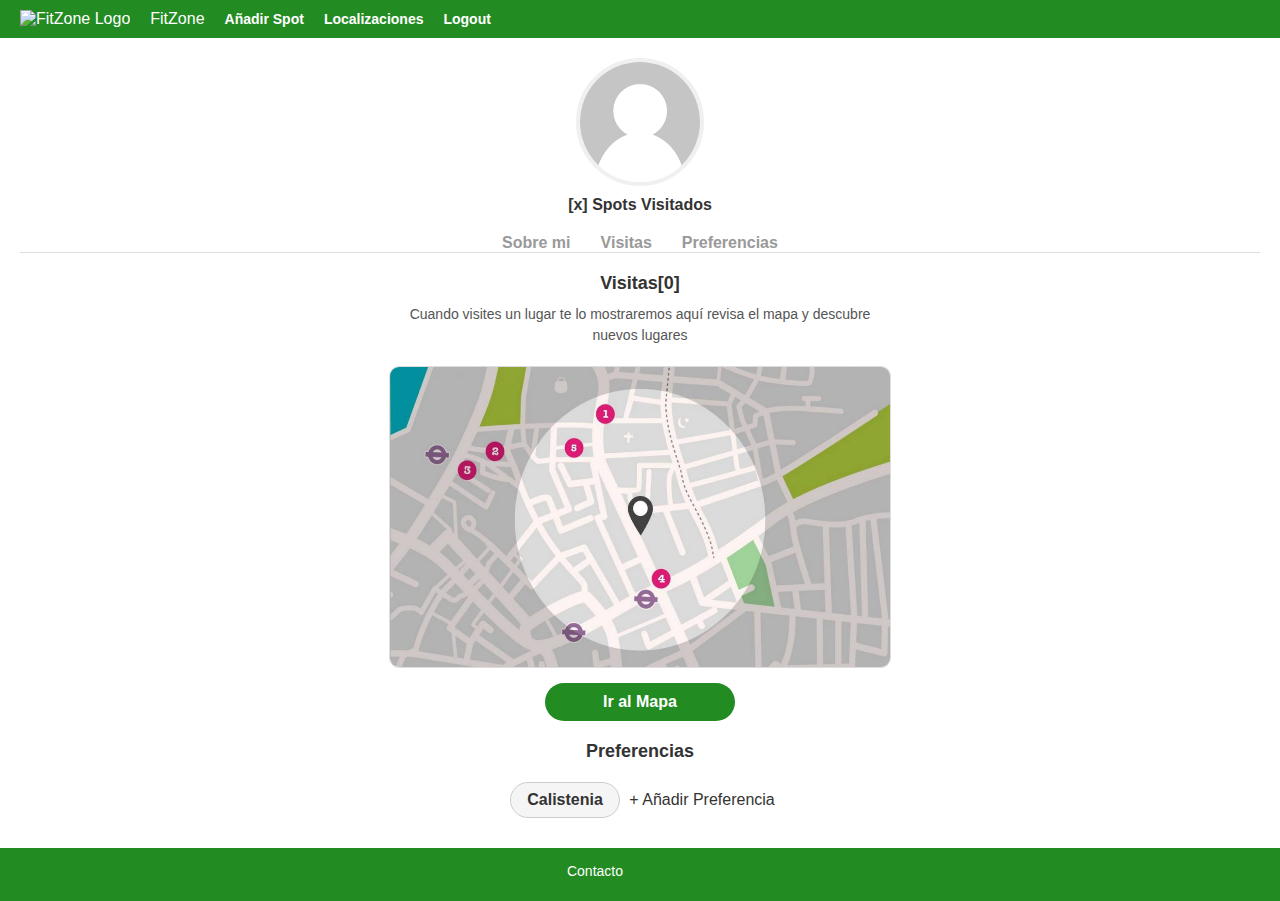
==== htmls/perfil.html @ c54d4750 "añadi html de perfil de usuario" ====
<!DOCTYPE html>
<html lang="en">
<head>
    <meta charset="UTF-8">
    <meta name="viewport" content="width=device-width, initial-scale=1.0">
    <title>Mi Perfil</title>
    <link rel="stylesheet" href="/htmls/Style.css">
</head>
<body>
    <nav>
        <ul>
            <li><img src="" alt="FitZone Logo"></li>
            <li> FitZone</li>
            <li><a href="#">Añadir Spot</a></li>
            <li><a href="#">Localizaciones</a></li>
            <li><a href="#">Logout</a></li>
        </ul>

    </nav>
    <section >
        <img class="foto-perfil" src="/htmls/perfil.png" alt="Foto de Perfil">
        <span>[x] Spots Visitados</span>
        <ul>
            <li><a href="#">Sobre mi</a></li>
            <li><a href="#">Visitas</a></li>
            <li><a href="#">Preferencias</a></li>
        </ul>
        <h4>Visitas[0]</h4>
            <p>Cuando visites un lugar te lo mostraremos aquí revisa el mapa y descubre nuevos lugares</p>
            <img src="/htmls/mapa.jpg" alt="Mapa">
            <a class="boton-ir-mapa" href="#">Ir al Mapa</a>
        <h4>Preferencias</h4>
        <span class="preferencias">Calistenia</span>
        <a href="#">+ Añadir Preferencia</a>

    </section>
    <footer>
        <ul>
            <li>Contacto</li>
            <li><a href="#" class="logo-facebook"></a></li>
            <li><a href="#" class="logo-instagram"></a></li>
        </ul>
    </footer>
</body>
</html>
---- htmls/Style.css ----
/* General */
body {
    font-family: Arial, sans-serif;
    margin: 0;
    padding: 0;
    box-sizing: border-box;
    background-color: #fff;
    color: #333;
}

a {
    text-decoration: none;
    color: inherit;
}

ul {
    list-style: none;
    padding: 0;
    margin: 0;
}

/* Navbar */
nav {
    background-color: #228B22; /* Verde */
    color: white;
    display: flex;
    justify-content: space-between;
    align-items: center;
    padding: 10px 20px;
}

nav ul {
    display: flex;
    align-items: center;
}

nav ul li {
    margin-right: 20px;
}

nav ul li img {
    height: 40px;
}

nav a {
    color: white;
    font-weight: bold;
    font-size: 14px;
}

/* Sección Principal */
section {
    text-align: center;
    padding: 20px;
}

.foto-perfil {
    border-radius: 50%;
    width: 120px;
    height: 120px;
    object-fit: cover;
    border: 4px solid #f0f0f0;
    margin-bottom: 10px;
}

span {
    display: block;
    margin: 10px 0;
    font-weight: bold;
    font-size: 16px;
    color: #333;
}

/* Menú de Pestañas */
section ul {
    display: flex;
    justify-content: center;
    margin: 20px 0;
    border-bottom: 1px solid #ddd;
}

section ul li a {
    margin: 0 15px;
    font-weight: bold;
    color: #999;
    padding-bottom: 5px;
}

section ul li a:hover,
section ul li a.active {
    color: #228B22; /* Verde */
    border-bottom: 2px solid #228B22;
}

/* Contenido de Visitas */
h4 {
    margin: 20px 0 10px;
    font-size: 18px;
    font-weight: bold;
}

section p {
    color: #555;
    font-size: 14px;
    margin: 10px auto 20px;
    max-width: 500px;
    line-height: 1.5;
}

/* Imagen del Mapa */
section img {
    display: block;
    margin: 0 auto;
    width: 500px;
    height: 300px;
    border: 1px solid #ddd;
    border-radius: 10px;
}

/* Botón Ir al Mapa */
.boton-ir-mapa {
    display: block;
    margin: 15px auto;
    background-color: #228B22;
    color: white;
    padding: 10px 20px;
    border-radius: 20px;
    font-weight: bold;
    text-align: center;
    max-width: 150px;
    transition: background-color 0.3s ease;
}

.boton-ir-mapa:hover {
    background-color: #1c6b1c;
}

/* Preferencias */
.preferencias {
    display: inline-block;
    background-color: #f5f5f5;
    padding: 8px 16px;
    border-radius: 20px;
    margin: 10px 5px;
    color: #333;
    font-weight: bold;
    border: 1px solid #ccc;
}

a.boton-preferencia {
    display: inline-block;
    background-color: #eaeaea;
    padding: 8px 16px;
    border-radius: 20px;
    font-weight: bold;
    color: #777;
    margin-top: 10px;
    transition: background-color 0.3s ease;
}

a.boton-preferencia:hover {
    background-color: #d5d5d5;
}

/* Footer */
footer {
    background-color: #228B22;
    color: white;
    text-align: center;
    padding: 15px 0;
}

footer ul {
    display: flex;
    justify-content: center;
}

footer ul li {
    margin: 0 10px;
    font-size: 14px;
}

footer a.logo-facebook::before,
footer a.logo-instagram::before {
    content: "";
    display: inline-block;
    width: 20px;
    height: 20px;
    background-size: contain;
    background-repeat: no-repeat;
    margin-right: 5px;
}

footer a.logo-facebook::before {
    background-image: url('facebook-icon.png'); /* Cambia la URL */
}

footer a.logo-instagram::before {
    background-image: url('instagram-icon.png'); /* Cambia la URL */
}
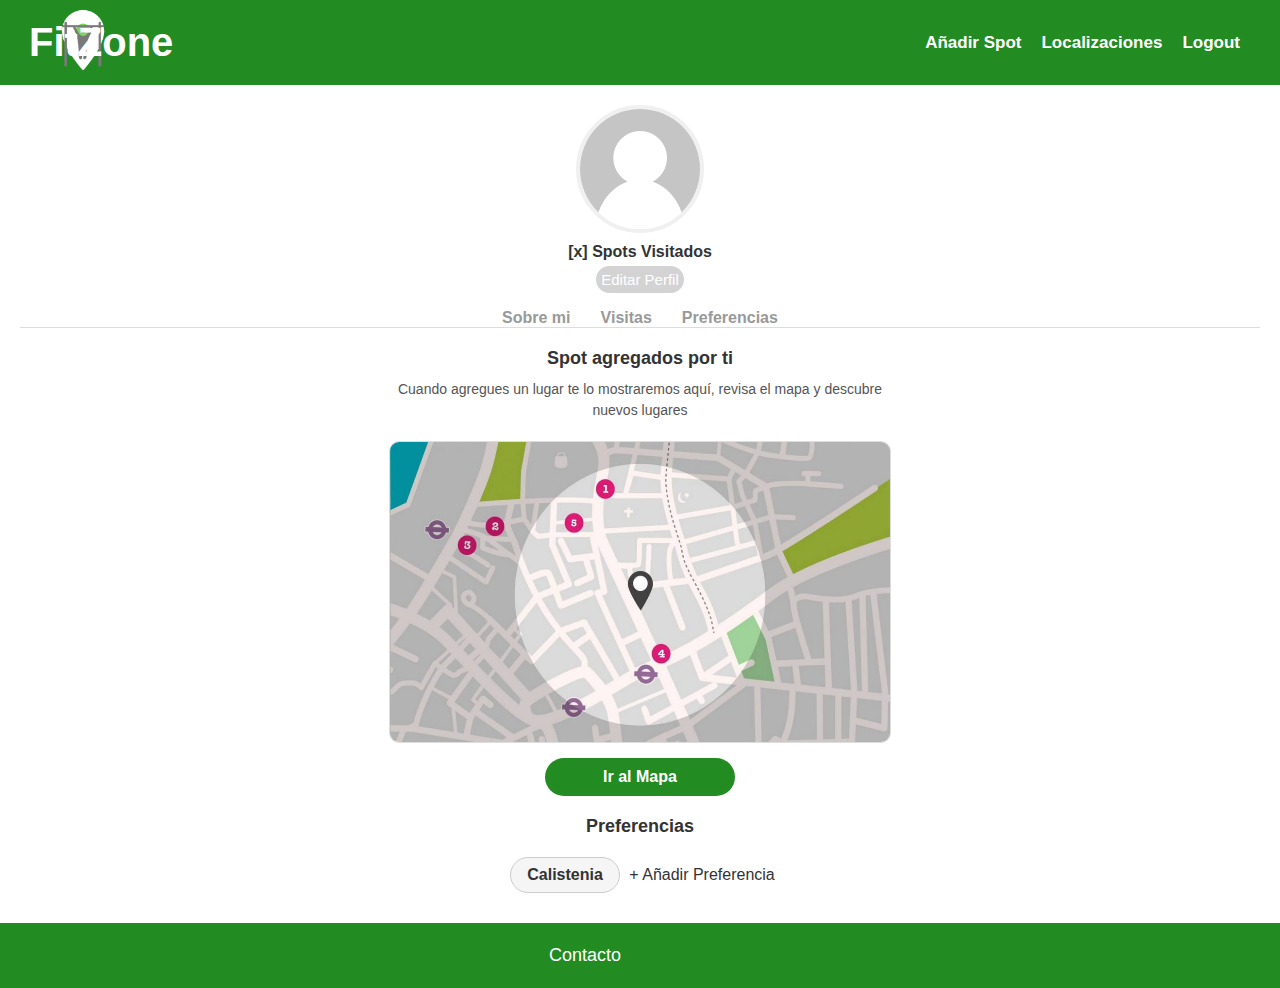
==== commit ff173aa2: "perfil actualizado" ====
--- a/htmls/perfil.html
+++ b/htmls/perfil.html
@@ -8,9 +8,9 @@
 </head>
 <body>
     <nav>
+        <img src="/htmls/Diseño sin título.png" alt="FitZone Logo">
+        <h1 class="marca">FitZone</h1>
         <ul>
-            <li><img src="" alt="FitZone Logo"></li>
-            <li> FitZone</li>
             <li><a href="#">Añadir Spot</a></li>
             <li><a href="#">Localizaciones</a></li>
             <li><a href="#">Logout</a></li>
@@ -20,13 +20,14 @@
     <section >
         <img class="foto-perfil" src="/htmls/perfil.png" alt="Foto de Perfil">
         <span>[x] Spots Visitados</span>
+        <a class="editar-perfil" href="#">Editar Perfil</a>
         <ul>
             <li><a href="#">Sobre mi</a></li>
             <li><a href="#">Visitas</a></li>
             <li><a href="#">Preferencias</a></li>
         </ul>
-        <h4>Visitas[0]</h4>
-            <p>Cuando visites un lugar te lo mostraremos aquí revisa el mapa y descubre nuevos lugares</p>
+        <h4>Spot agregados por ti</h4>
+            <p>Cuando agregues un lugar te lo mostraremos aquí, revisa el mapa y descubre nuevos lugares</p>
             <img src="/htmls/mapa.jpg" alt="Mapa">
             <a class="boton-ir-mapa" href="#">Ir al Mapa</a>
         <h4>Preferencias</h4>
@@ -36,7 +37,7 @@
     </section>
     <footer>
         <ul>
-            <li>Contacto</li>
+            <li class="contactos">Contacto</li>
             <li><a href="#" class="logo-facebook"></a></li>
             <li><a href="#" class="logo-instagram"></a></li>
         </ul>
--- a/htmls/Style.css
+++ b/htmls/Style.css
@@ -8,6 +8,7 @@
     color: #333;
 }
 
+
 a {
     text-decoration: none;
     color: inherit;
@@ -27,10 +28,25 @@
     justify-content: space-between;
     align-items: center;
     padding: 10px 20px;
-}
+    height: 65px;
+}
+
+nav img{
+    margin-top: 10px;
+    width: 150px;
+    height: 150px;
+    background-color: transparent;
+}
+
+.marca{
+    margin-left: -72%;
+    font-size: 40px;
+}
+
 
 nav ul {
     display: flex;
+    justify-content: space-between;
     align-items: center;
 }
 
@@ -38,14 +54,11 @@
     margin-right: 20px;
 }
 
-nav ul li img {
-    height: 40px;
-}
 
 nav a {
     color: white;
     font-weight: bold;
-    font-size: 14px;
+    font-size: 17px;
 }
 
 /* Sección Principal */
@@ -61,6 +74,14 @@
     object-fit: cover;
     border: 4px solid #f0f0f0;
     margin-bottom: 10px;
+}
+
+.editar-perfil{
+    background-color: lightgrey;
+    color: white;
+    padding: 5px;
+    border-radius: 20px;
+    font-size: 15px;
 }
 
 span {
@@ -165,6 +186,9 @@
 /* Footer */
 footer {
     background-color: #228B22;
+    display: flex;
+    justify-content: center;
+    align-items: center;
     color: white;
     text-align: center;
     padding: 15px 0;
@@ -180,21 +204,28 @@
     font-size: 14px;
 }
 
+.contactos{
+    font-size: 18px;
+    margin-top: 7px;
+}
+
 footer a.logo-facebook::before,
 footer a.logo-instagram::before {
     content: "";
-    display: inline-block;
-    width: 20px;
-    height: 20px;
+    display: flex;
+    justify-content: center;
+    align-items: center;
+    width: 35px;
+    height: 35px;
     background-size: contain;
     background-repeat: no-repeat;
-    margin-right: 5px;
 }
 
 footer a.logo-facebook::before {
-    background-image: url('facebook-icon.png'); /* Cambia la URL */
+    background-image: url('https://static.vecteezy.com/system/resources/previews/018/930/698/non_2x/facebook-logo-facebook-icon-transparent-free-png.png'); /* Cambia la URL */
 }
 
 footer a.logo-instagram::before {
-    background-image: url('instagram-icon.png'); /* Cambia la URL */
-}
+    background-image: url('https://static.vecteezy.com/system/resources/previews/018/930/413/original/instagram-logo-instagram-icon-transparent-free-png.png'); /* Cambia la URL */
+}
+
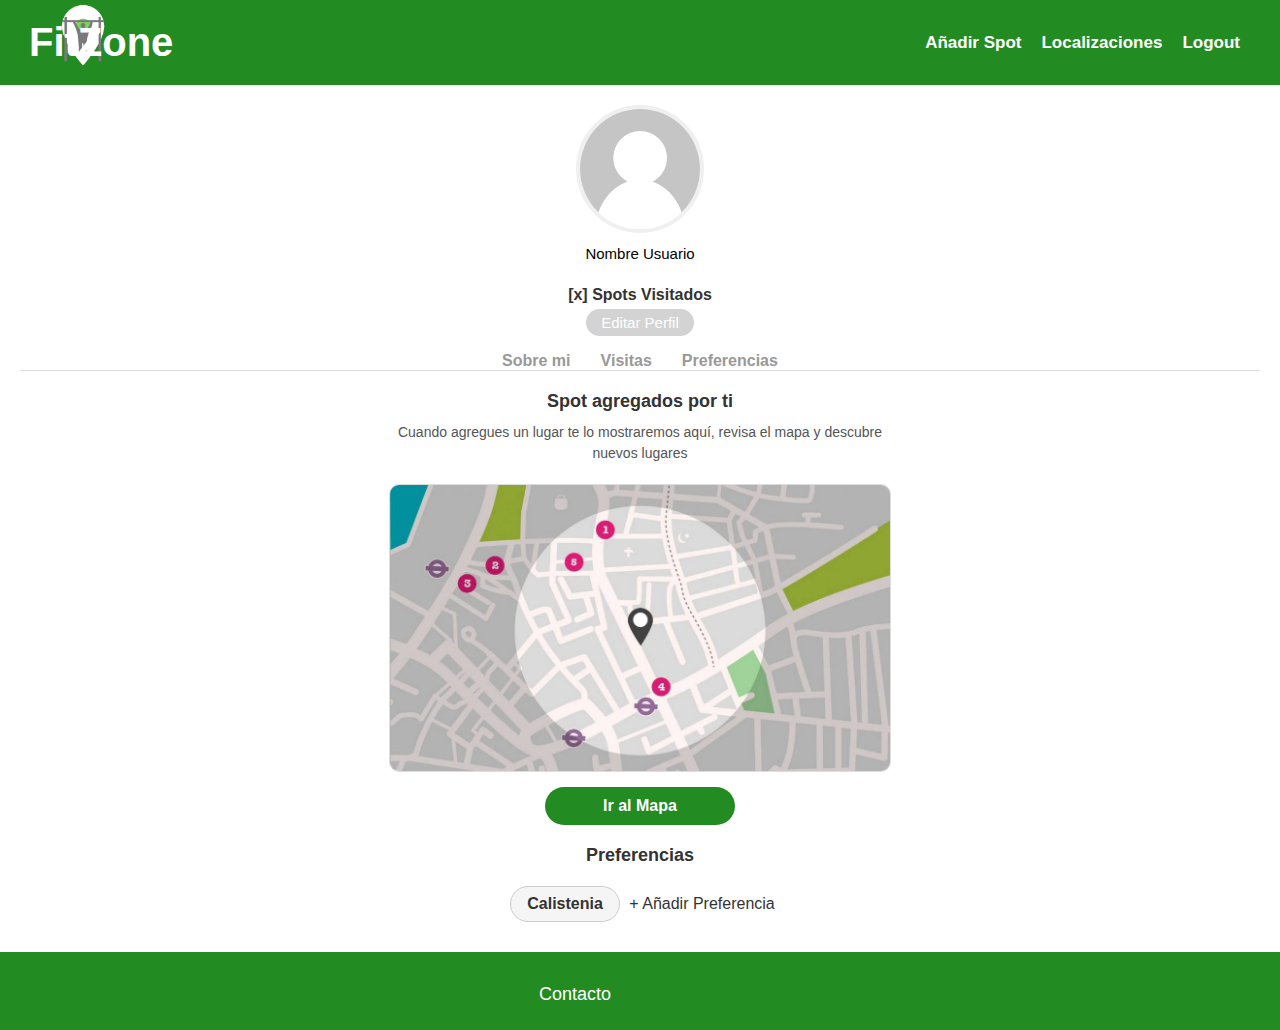
==== commit 38408397: "Fix line endings for script.js" ====
--- a/htmls/perfil.html
+++ b/htmls/perfil.html
@@ -19,6 +19,7 @@
     </nav>
     <section >
         <img class="foto-perfil" src="/htmls/perfil.png" alt="Foto de Perfil">
+        <p class="nombre-usuario">Nombre Usuario</p>
         <span>[x] Spots Visitados</span>
         <a class="editar-perfil" href="#">Editar Perfil</a>
         <ul>
@@ -42,5 +43,27 @@
             <li><a href="#" class="logo-instagram"></a></li>
         </ul>
     </footer>
+    <section id="editar-perfil-modal" style="display: none;">
+        <div class="modal-content">
+            <h2>Editar Perfil</h2>
+            <form id="form-editar-perfil">
+                <label for="nombre">Nombre:</label>
+                <input type="text" id="nombre" name="nombre" placeholder="Ingresa tu nombre" required>
+    
+                <label for="apellido">Apellido:</label>
+                <input type="text" id="apellido" name="apellido" placeholder="Ingresa tu apellido" required>
+    
+                <label for="email">Correo Electrónico:</label>
+                <input type="email" id="email" name="email" placeholder="Ingresa tu correo electrónico" required>
+    
+                <label for="password">Contraseña:</label>
+                <input type="password" id="password" name="password" placeholder="Ingresa tu nueva contraseña" required>
+    
+                <button type="submit">Guardar Cambios</button>
+                <button type="button" id="cancelar-editar-perfil">Cancelar</button>
+            </form>
+        </div>
+    </section>
+    <script src="/htmls/script.js"></script>
 </body>
 </html>--- a/htmls/Style.css
+++ b/htmls/Style.css
@@ -8,10 +8,10 @@
     color: #333;
 }
 
-
 a {
     text-decoration: none;
     color: inherit;
+    transition: color 0.3s ease;
 }
 
 ul {
@@ -20,6 +20,11 @@
     margin: 0;
 }
 
+.nombre-usuario{
+    font-size: 15px;
+    color: black;
+}
+
 /* Navbar */
 nav {
     background-color: #228B22; /* Verde */
@@ -31,29 +36,25 @@
     height: 65px;
 }
 
-nav img{
-    margin-top: 10px;
+nav img {
     width: 150px;
     height: 150px;
     background-color: transparent;
 }
 
-.marca{
-    margin-left: -72%;
+.marca {
+    margin-left: -72%; /* Ajuste dinámico */
     font-size: 40px;
 }
 
-
 nav ul {
     display: flex;
-    justify-content: space-between;
     align-items: center;
 }
 
 nav ul li {
     margin-right: 20px;
 }
-
 
 nav a {
     color: white;
@@ -76,12 +77,13 @@
     margin-bottom: 10px;
 }
 
-.editar-perfil{
+.editar-perfil {
     background-color: lightgrey;
     color: white;
-    padding: 5px;
+    padding: 5px 15px;
     border-radius: 20px;
     font-size: 15px;
+    cursor: pointer;
 }
 
 span {
@@ -105,6 +107,7 @@
     font-weight: bold;
     color: #999;
     padding-bottom: 5px;
+    transition: color 0.3s ease, border-bottom 0.3s ease;
 }
 
 section ul li a:hover,
@@ -132,8 +135,9 @@
 section img {
     display: block;
     margin: 0 auto;
-    width: 500px;
-    height: 300px;
+    width: 100%; /* Ajuste responsivo */
+    max-width: 500px;
+    height: auto;
     border: 1px solid #ddd;
     border-radius: 10px;
 }
@@ -150,6 +154,7 @@
     text-align: center;
     max-width: 150px;
     transition: background-color 0.3s ease;
+    cursor: pointer;
 }
 
 .boton-ir-mapa:hover {
@@ -177,6 +182,7 @@
     color: #777;
     margin-top: 10px;
     transition: background-color 0.3s ease;
+    cursor: pointer;
 }
 
 a.boton-preferencia:hover {
@@ -192,11 +198,13 @@
     color: white;
     text-align: center;
     padding: 15px 0;
+    flex-direction: column;
 }
 
 footer ul {
     display: flex;
     justify-content: center;
+    margin-top: 10px;
 }
 
 footer ul li {
@@ -204,28 +212,118 @@
     font-size: 14px;
 }
 
-.contactos{
+.contactos {
     font-size: 18px;
-    margin-top: 7px;
-}
-
-footer a.logo-facebook::before,
-footer a.logo-instagram::before {
-    content: "";
-    display: flex;
-    justify-content: center;
-    align-items: center;
+    margin: 7px 0;
+}
+
+footer a {
+    display: inline-block;
     width: 35px;
     height: 35px;
     background-size: contain;
     background-repeat: no-repeat;
-}
-
-footer a.logo-facebook::before {
-    background-image: url('https://static.vecteezy.com/system/resources/previews/018/930/698/non_2x/facebook-logo-facebook-icon-transparent-free-png.png'); /* Cambia la URL */
-}
-
-footer a.logo-instagram::before {
-    background-image: url('https://static.vecteezy.com/system/resources/previews/018/930/413/original/instagram-logo-instagram-icon-transparent-free-png.png'); /* Cambia la URL */
-}
-
+    margin: 0 5px;
+    transition: transform 0.3s ease;
+}
+
+footer a:hover {
+    transform: scale(1.1);
+}
+
+footer a.logo-facebook {
+    background-image: url('https://static.vecteezy.com/system/resources/previews/018/930/698/non_2x/facebook-logo-facebook-icon-transparent-free-png.png');
+}
+
+footer a.logo-instagram {
+    background-image: url('https://static.vecteezy.com/system/resources/previews/018/930/413/original/instagram-logo-instagram-icon-transparent-free-png.png');
+}
+/* Modal para Editar Perfil */
+#editar-perfil-modal {
+    position: fixed;
+    top: 0;
+    left: 0;
+    width: 100%;
+    height: 100%;
+    background-color: rgba(0, 0, 0, 0.5);
+    display: flex;
+    justify-content: center;
+    align-items: center;
+    z-index: 1000;
+}
+
+.modal-content {
+    background-color: #fff;
+    border-radius: 10px;
+    padding: 20px 30px;
+    width: 90%;
+    max-width: 400px;
+    box-shadow: 0 4px 8px rgba(0, 0, 0, 0.2);
+    text-align: center;
+}
+
+.modal-content h2 {
+    margin-bottom: 20px;
+    font-size: 24px;
+    color: #333;
+}
+
+/* Formulario */
+#form-editar-perfil {
+    display: flex;
+    flex-direction: column;
+    gap: 15px;
+}
+
+#form-editar-perfil label {
+    font-size: 14px;
+    font-weight: bold;
+    text-align: left;
+    color: #333;
+}
+
+#form-editar-perfil input {
+    padding: 10px;
+    font-size: 14px;
+    border: 1px solid #ccc;
+    border-radius: 5px;
+    width: 100%;
+    box-sizing: border-box;
+}
+
+#form-editar-perfil input:focus {
+    outline: none;
+    border-color: #228B22;
+    box-shadow: 0 0 4px rgba(34, 139, 34, 0.5);
+}
+
+/* Botones */
+#form-editar-perfil button {
+    padding: 10px;
+    font-size: 14px;
+    border: none;
+    border-radius: 5px;
+    cursor: pointer;
+    font-weight: bold;
+}
+
+#form-editar-perfil button[type="submit"] {
+    background-color: #228B22;
+    color: white;
+    transition: background-color 0.3s ease;
+}
+
+#form-editar-perfil button[type="submit"]:hover {
+    background-color: #1c6b1c;
+}
+
+#form-editar-perfil button#cancelar-editar-perfil {
+    background-color: #ccc;
+    color: #333;
+    margin-top: 10px;
+    transition: background-color 0.3s ease;
+}
+
+#form-editar-perfil button#cancelar-editar-perfil:hover {
+    background-color: #bbb;
+}
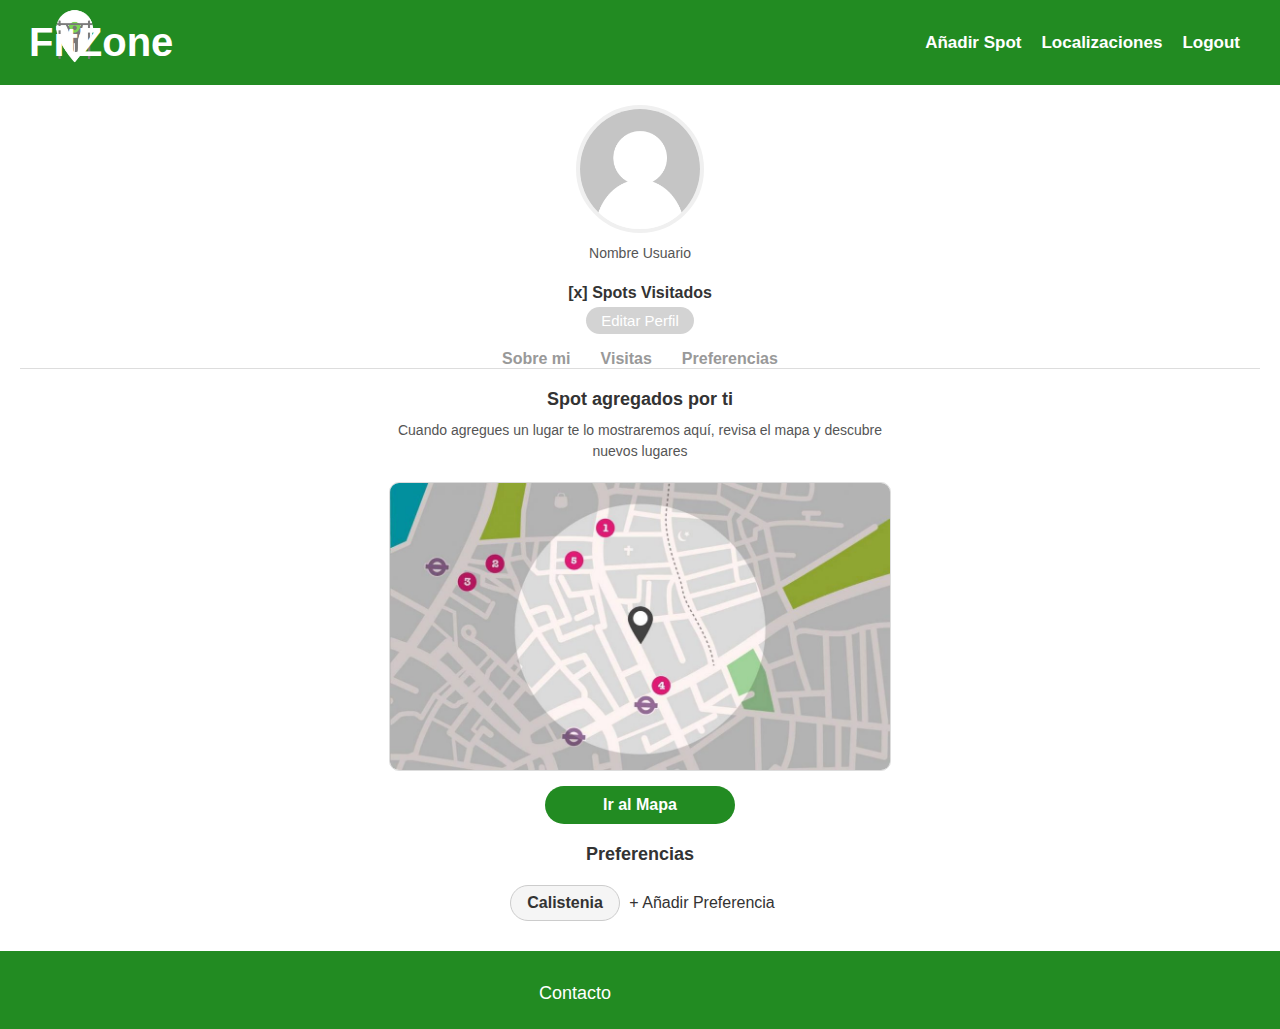
==== commit 37d9245b: "perfil actualizado 2" ====
--- a/htmls/perfil.html
+++ b/htmls/perfil.html
@@ -1,69 +1,69 @@
-<!DOCTYPE html>
-<html lang="en">
-<head>
-    <meta charset="UTF-8">
-    <meta name="viewport" content="width=device-width, initial-scale=1.0">
-    <title>Mi Perfil</title>
-    <link rel="stylesheet" href="/htmls/Style.css">
-</head>
-<body>
-    <nav>
-        <img src="/htmls/Diseño sin título.png" alt="FitZone Logo">
-        <h1 class="marca">FitZone</h1>
-        <ul>
-            <li><a href="#">Añadir Spot</a></li>
-            <li><a href="#">Localizaciones</a></li>
-            <li><a href="#">Logout</a></li>
-        </ul>
-
-    </nav>
-    <section >
-        <img class="foto-perfil" src="/htmls/perfil.png" alt="Foto de Perfil">
-        <p class="nombre-usuario">Nombre Usuario</p>
-        <span>[x] Spots Visitados</span>
-        <a class="editar-perfil" href="#">Editar Perfil</a>
-        <ul>
-            <li><a href="#">Sobre mi</a></li>
-            <li><a href="#">Visitas</a></li>
-            <li><a href="#">Preferencias</a></li>
-        </ul>
-        <h4>Spot agregados por ti</h4>
-            <p>Cuando agregues un lugar te lo mostraremos aquí, revisa el mapa y descubre nuevos lugares</p>
-            <img src="/htmls/mapa.jpg" alt="Mapa">
-            <a class="boton-ir-mapa" href="#">Ir al Mapa</a>
-        <h4>Preferencias</h4>
-        <span class="preferencias">Calistenia</span>
-        <a href="#">+ Añadir Preferencia</a>
-
-    </section>
-    <footer>
-        <ul>
-            <li class="contactos">Contacto</li>
-            <li><a href="#" class="logo-facebook"></a></li>
-            <li><a href="#" class="logo-instagram"></a></li>
-        </ul>
-    </footer>
-    <section id="editar-perfil-modal" style="display: none;">
-        <div class="modal-content">
-            <h2>Editar Perfil</h2>
-            <form id="form-editar-perfil">
-                <label for="nombre">Nombre:</label>
-                <input type="text" id="nombre" name="nombre" placeholder="Ingresa tu nombre" required>
-    
-                <label for="apellido">Apellido:</label>
-                <input type="text" id="apellido" name="apellido" placeholder="Ingresa tu apellido" required>
-    
-                <label for="email">Correo Electrónico:</label>
-                <input type="email" id="email" name="email" placeholder="Ingresa tu correo electrónico" required>
-    
-                <label for="password">Contraseña:</label>
-                <input type="password" id="password" name="password" placeholder="Ingresa tu nueva contraseña" required>
-    
-                <button type="submit">Guardar Cambios</button>
-                <button type="button" id="cancelar-editar-perfil">Cancelar</button>
-            </form>
-        </div>
-    </section>
-    <script src="/htmls/script.js"></script>
-</body>
+<!DOCTYPE html>
+<html lang="en">
+<head>
+    <meta charset="UTF-8">
+    <meta name="viewport" content="width=device-width, initial-scale=1.0">
+    <title>Mi Perfil</title>
+    <link rel="stylesheet" href="/htmls/Style.css">
+</head>
+<body>
+    <nav>
+        <img src="/htmls/Diseño sin título.png" alt="FitZone Logo">
+        <h1 class="marca">FitZone</h1>
+        <ul>
+            <li><a href="#">Añadir Spot</a></li>
+            <li><a href="#">Localizaciones</a></li>
+            <li><a href="#">Logout</a></li>
+        </ul>
+
+    </nav>
+    <section >
+        <img class="foto-perfil" src="/htmls/perfil.png" alt="Foto de Perfil">
+        <p class="nombre-usuario">Nombre Usuario</p>
+        <span>[x] Spots Visitados</span>
+        <a class="editar-perfil" href="#">Editar Perfil</a>
+        <ul>
+            <li><a href="#">Sobre mi</a></li>
+            <li><a href="#">Visitas</a></li>
+            <li><a href="#">Preferencias</a></li>
+        </ul>
+        <h4>Spot agregados por ti</h4>
+            <p>Cuando agregues un lugar te lo mostraremos aquí, revisa el mapa y descubre nuevos lugares</p>
+            <img src="/htmls/mapa.jpg" alt="Mapa">
+            <a class="boton-ir-mapa" href="#">Ir al Mapa</a>
+        <h4>Preferencias</h4>
+        <span class="preferencias">Calistenia</span>
+        <a href="#">+ Añadir Preferencia</a>
+
+    </section>
+    <footer>
+        <ul>
+            <li class="contactos">Contacto</li>
+            <li><a href="#" class="logo-facebook"></a></li>
+            <li><a href="#" class="logo-instagram"></a></li>
+        </ul>
+    </footer>
+    <section id="editar-perfil-modal" style="display: none;">
+        <div class="modal-content">
+            <h2>Editar Perfil</h2>
+            <form id="form-editar-perfil">
+                <label for="nombre">Nombre:</label>
+                <input type="text" id="nombre" name="nombre" placeholder="Ingresa tu nombre" required>
+    
+                <label for="apellido">Apellido:</label>
+                <input type="text" id="apellido" name="apellido" placeholder="Ingresa tu apellido" required>
+                
+                <label for="sobreMi">Sobre mi:</label>
+                <input type="textarea">
+
+                <label for="subirImagen">Cambiar Foto de Perfil:</label>
+                <input type="file" name="foto-perfil" id="foto-perfil">
+    
+                <button type="submit">Guardar Cambios</button>
+                <button type="button" id="cancelar-editar-perfil">Cancelar</button>
+            </form>
+        </div>
+    </section>
+    <script src="/htmls/script.js"></script>
+</body>
 </html>--- a/htmls/Style.css
+++ b/htmls/Style.css
@@ -1,329 +1,326 @@
-/* General */
-body {
-    font-family: Arial, sans-serif;
-    margin: 0;
-    padding: 0;
-    box-sizing: border-box;
-    background-color: #fff;
-    color: #333;
-}
-
-a {
-    text-decoration: none;
-    color: inherit;
-    transition: color 0.3s ease;
-}
-
-ul {
-    list-style: none;
-    padding: 0;
-    margin: 0;
-}
-
-.nombre-usuario{
-    font-size: 15px;
-    color: black;
-}
-
-/* Navbar */
-nav {
-    background-color: #228B22; /* Verde */
-    color: white;
-    display: flex;
-    justify-content: space-between;
-    align-items: center;
-    padding: 10px 20px;
-    height: 65px;
-}
-
-nav img {
-    width: 150px;
-    height: 150px;
-    background-color: transparent;
-}
-
-.marca {
-    margin-left: -72%; /* Ajuste dinámico */
-    font-size: 40px;
-}
-
-nav ul {
-    display: flex;
-    align-items: center;
-}
-
-nav ul li {
-    margin-right: 20px;
-}
-
-nav a {
-    color: white;
-    font-weight: bold;
-    font-size: 17px;
-}
-
-/* Sección Principal */
-section {
-    text-align: center;
-    padding: 20px;
-}
-
-.foto-perfil {
-    border-radius: 50%;
-    width: 120px;
-    height: 120px;
-    object-fit: cover;
-    border: 4px solid #f0f0f0;
-    margin-bottom: 10px;
-}
-
-.editar-perfil {
-    background-color: lightgrey;
-    color: white;
-    padding: 5px 15px;
-    border-radius: 20px;
-    font-size: 15px;
-    cursor: pointer;
-}
-
-span {
-    display: block;
-    margin: 10px 0;
-    font-weight: bold;
-    font-size: 16px;
-    color: #333;
-}
-
-/* Menú de Pestañas */
-section ul {
-    display: flex;
-    justify-content: center;
-    margin: 20px 0;
-    border-bottom: 1px solid #ddd;
-}
-
-section ul li a {
-    margin: 0 15px;
-    font-weight: bold;
-    color: #999;
-    padding-bottom: 5px;
-    transition: color 0.3s ease, border-bottom 0.3s ease;
-}
-
-section ul li a:hover,
-section ul li a.active {
-    color: #228B22; /* Verde */
-    border-bottom: 2px solid #228B22;
-}
-
-/* Contenido de Visitas */
-h4 {
-    margin: 20px 0 10px;
-    font-size: 18px;
-    font-weight: bold;
-}
-
-section p {
-    color: #555;
-    font-size: 14px;
-    margin: 10px auto 20px;
-    max-width: 500px;
-    line-height: 1.5;
-}
-
-/* Imagen del Mapa */
-section img {
-    display: block;
-    margin: 0 auto;
-    width: 100%; /* Ajuste responsivo */
-    max-width: 500px;
-    height: auto;
-    border: 1px solid #ddd;
-    border-radius: 10px;
-}
-
-/* Botón Ir al Mapa */
-.boton-ir-mapa {
-    display: block;
-    margin: 15px auto;
-    background-color: #228B22;
-    color: white;
-    padding: 10px 20px;
-    border-radius: 20px;
-    font-weight: bold;
-    text-align: center;
-    max-width: 150px;
-    transition: background-color 0.3s ease;
-    cursor: pointer;
-}
-
-.boton-ir-mapa:hover {
-    background-color: #1c6b1c;
-}
-
-/* Preferencias */
-.preferencias {
-    display: inline-block;
-    background-color: #f5f5f5;
-    padding: 8px 16px;
-    border-radius: 20px;
-    margin: 10px 5px;
-    color: #333;
-    font-weight: bold;
-    border: 1px solid #ccc;
-}
-
-a.boton-preferencia {
-    display: inline-block;
-    background-color: #eaeaea;
-    padding: 8px 16px;
-    border-radius: 20px;
-    font-weight: bold;
-    color: #777;
-    margin-top: 10px;
-    transition: background-color 0.3s ease;
-    cursor: pointer;
-}
-
-a.boton-preferencia:hover {
-    background-color: #d5d5d5;
-}
-
-/* Footer */
-footer {
-    background-color: #228B22;
-    display: flex;
-    justify-content: center;
-    align-items: center;
-    color: white;
-    text-align: center;
-    padding: 15px 0;
-    flex-direction: column;
-}
-
-footer ul {
-    display: flex;
-    justify-content: center;
-    margin-top: 10px;
-}
-
-footer ul li {
-    margin: 0 10px;
-    font-size: 14px;
-}
-
-.contactos {
-    font-size: 18px;
-    margin: 7px 0;
-}
-
-footer a {
-    display: inline-block;
-    width: 35px;
-    height: 35px;
-    background-size: contain;
-    background-repeat: no-repeat;
-    margin: 0 5px;
-    transition: transform 0.3s ease;
-}
-
-footer a:hover {
-    transform: scale(1.1);
-}
-
-footer a.logo-facebook {
-    background-image: url('https://static.vecteezy.com/system/resources/previews/018/930/698/non_2x/facebook-logo-facebook-icon-transparent-free-png.png');
-}
-
-footer a.logo-instagram {
-    background-image: url('https://static.vecteezy.com/system/resources/previews/018/930/413/original/instagram-logo-instagram-icon-transparent-free-png.png');
-}
-/* Modal para Editar Perfil */
-#editar-perfil-modal {
-    position: fixed;
-    top: 0;
-    left: 0;
-    width: 100%;
-    height: 100%;
-    background-color: rgba(0, 0, 0, 0.5);
-    display: flex;
-    justify-content: center;
-    align-items: center;
-    z-index: 1000;
-}
-
-.modal-content {
-    background-color: #fff;
-    border-radius: 10px;
-    padding: 20px 30px;
-    width: 90%;
-    max-width: 400px;
-    box-shadow: 0 4px 8px rgba(0, 0, 0, 0.2);
-    text-align: center;
-}
-
-.modal-content h2 {
-    margin-bottom: 20px;
-    font-size: 24px;
-    color: #333;
-}
-
-/* Formulario */
-#form-editar-perfil {
-    display: flex;
-    flex-direction: column;
-    gap: 15px;
-}
-
-#form-editar-perfil label {
-    font-size: 14px;
-    font-weight: bold;
-    text-align: left;
-    color: #333;
-}
-
-#form-editar-perfil input {
-    padding: 10px;
-    font-size: 14px;
-    border: 1px solid #ccc;
-    border-radius: 5px;
-    width: 100%;
-    box-sizing: border-box;
-}
-
-#form-editar-perfil input:focus {
-    outline: none;
-    border-color: #228B22;
-    box-shadow: 0 0 4px rgba(34, 139, 34, 0.5);
-}
-
-/* Botones */
-#form-editar-perfil button {
-    padding: 10px;
-    font-size: 14px;
-    border: none;
-    border-radius: 5px;
-    cursor: pointer;
-    font-weight: bold;
-}
-
-#form-editar-perfil button[type="submit"] {
-    background-color: #228B22;
-    color: white;
-    transition: background-color 0.3s ease;
-}
-
-#form-editar-perfil button[type="submit"]:hover {
-    background-color: #1c6b1c;
-}
-
-#form-editar-perfil button#cancelar-editar-perfil {
-    background-color: #ccc;
-    color: #333;
-    margin-top: 10px;
-    transition: background-color 0.3s ease;
-}
-
-#form-editar-perfil button#cancelar-editar-perfil:hover {
-    background-color: #bbb;
-}
+/* General */
+body {
+    font-family: Arial, sans-serif;
+    margin: 0;
+    padding: 0;
+    box-sizing: border-box;
+    background-color: #fff;
+    color: #333;
+}
+
+a {
+    text-decoration: none;
+    color: inherit;
+    transition: color 0.3s ease;
+}
+
+ul {
+    list-style: none;
+    padding: 0;
+    margin: 0;
+}
+
+/* Navbar */
+nav {
+    background-color: #228B22; /* Verde */
+    color: white;
+    display: flex;
+    justify-content: space-between;
+    align-items: center;
+    padding: 10px 20px;
+    height: 65px;
+}
+
+nav img {
+    width: 130px;
+    height: 130px;
+    background-color: transparent;
+    margin-right: 20px;
+}
+
+.marca {
+    margin-left: -72%; /* Ajuste dinámico */
+    font-size: 40px;
+}
+
+nav ul {
+    display: flex;
+    align-items: center;
+}
+
+nav ul li {
+    margin-right: 20px;
+}
+
+nav a {
+    color: white;
+    font-weight: bold;
+    font-size: 17px;
+}
+
+/* Sección Principal */
+section {
+    text-align: center;
+    padding: 20px;
+}
+
+.foto-perfil {
+    border-radius: 50%;
+    width: 120px;
+    height: 120px;
+    object-fit: cover;
+    border: 4px solid #f0f0f0;
+    margin-bottom: 10px;
+}
+
+.editar-perfil {
+    background-color: lightgrey;
+    color: white;
+    padding: 5px 15px;
+    border-radius: 20px;
+    font-size: 15px;
+    cursor: pointer;
+}
+
+span {
+    display: block;
+    margin: 10px 0;
+    font-weight: bold;
+    font-size: 16px;
+    color: #333;
+}
+
+/* Menú de Pestañas */
+section ul {
+    display: flex;
+    justify-content: center;
+    margin: 20px 0;
+    border-bottom: 1px solid #ddd;
+}
+
+section ul li a {
+    margin: 0 15px;
+    font-weight: bold;
+    color: #999;
+    padding-bottom: 5px;
+    transition: color 0.3s ease, border-bottom 0.3s ease;
+}
+
+section ul li a:hover,
+section ul li a.active {
+    color: #228B22; /* Verde */
+    border-bottom: 2px solid #228B22;
+}
+
+/* Contenido de Visitas */
+h4 {
+    margin: 20px 0 10px;
+    font-size: 18px;
+    font-weight: bold;
+}
+
+section p {
+    color: #555;
+    font-size: 14px;
+    margin: 10px auto 20px;
+    max-width: 500px;
+    line-height: 1.5;
+}
+
+/* Imagen del Mapa */
+section img {
+    display: block;
+    margin: 0 auto;
+    width: 100%; /* Ajuste responsivo */
+    max-width: 500px;
+    height: auto;
+    border: 1px solid #ddd;
+    border-radius: 10px;
+}
+
+/* Botón Ir al Mapa */
+.boton-ir-mapa {
+    display: block;
+    margin: 15px auto;
+    background-color: #228B22;
+    color: white;
+    padding: 10px 20px;
+    border-radius: 20px;
+    font-weight: bold;
+    text-align: center;
+    max-width: 150px;
+    transition: background-color 0.3s ease;
+    cursor: pointer;
+}
+
+.boton-ir-mapa:hover {
+    background-color: #1c6b1c;
+}
+
+/* Preferencias */
+.preferencias {
+    display: inline-block;
+    background-color: #f5f5f5;
+    padding: 8px 16px;
+    border-radius: 20px;
+    margin: 10px 5px;
+    color: #333;
+    font-weight: bold;
+    border: 1px solid #ccc;
+}
+
+a.boton-preferencia {
+    display: inline-block;
+    background-color: #eaeaea;
+    padding: 8px 16px;
+    border-radius: 20px;
+    font-weight: bold;
+    color: #777;
+    margin-top: 10px;
+    transition: background-color 0.3s ease;
+    cursor: pointer;
+}
+
+a.boton-preferencia:hover {
+    background-color: #d5d5d5;
+}
+
+/* Footer */
+footer {
+    background-color: #228B22;
+    display: flex;
+    justify-content: center;
+    align-items: center;
+    color: white;
+    text-align: center;
+    padding: 15px 0;
+    flex-direction: column;
+}
+
+footer ul {
+    display: flex;
+    justify-content: center;
+    margin-top: 10px;
+}
+
+footer ul li {
+    margin: 0 10px;
+    font-size: 14px;
+}
+
+.contactos {
+    font-size: 18px;
+    margin: 7px 0;
+}
+
+footer a {
+    display: inline-block;
+    width: 35px;
+    height: 35px;
+    background-size: contain;
+    background-repeat: no-repeat;
+    margin: 0 5px;
+    transition: transform 0.3s ease;
+}
+
+footer a:hover {
+    transform: scale(1.1);
+}
+
+footer a.logo-facebook {
+    background-image: url('https://static.vecteezy.com/system/resources/previews/018/930/698/non_2x/facebook-logo-facebook-icon-transparent-free-png.png');
+}
+
+footer a.logo-instagram {
+    background-image: url('https://static.vecteezy.com/system/resources/previews/018/930/413/original/instagram-logo-instagram-icon-transparent-free-png.png');
+}
+
+/* Modal para Editar Perfil */
+#editar-perfil-modal {
+    position: fixed;
+    top: 0;
+    left: 0;
+    width: 100%;
+    height: 100%;
+    background-color: rgba(0, 0, 0, 0.5);
+    display: flex;
+    justify-content: center;
+    align-items: center;
+    z-index: 1000;
+}
+
+.modal-content {
+    background-color: #fff;
+    border-radius: 10px;
+    padding: 20px 30px;
+    width: 90%;
+    max-width: 400px;
+    box-shadow: 0 4px 8px rgba(0, 0, 0, 0.2);
+    text-align: center;
+}
+
+.modal-content h2 {
+    margin-bottom: 20px;
+    font-size: 24px;
+    color: #333;
+}
+
+/* Formulario */
+#form-editar-perfil {
+    display: flex;
+    flex-direction: column;
+    gap: 15px;
+}
+
+#form-editar-perfil label {
+    font-size: 14px;
+    font-weight: bold;
+    text-align: left;
+    color: #333;
+}
+
+#form-editar-perfil input {
+    padding: 10px;
+    font-size: 14px;
+    border: 1px solid #ccc;
+    border-radius: 5px;
+    width: 100%;
+    box-sizing: border-box;
+}
+
+#form-editar-perfil input:focus {
+    outline: none;
+    border-color: #228B22;
+    box-shadow: 0 0 4px rgba(34, 139, 34, 0.5);
+}
+
+/* Botones */
+#form-editar-perfil button {
+    padding: 10px;
+    font-size: 14px;
+    border: none;
+    border-radius: 5px;
+    cursor: pointer;
+    font-weight: bold;
+}
+
+#form-editar-perfil button[type="submit"] {
+    background-color: #228B22;
+    color: white;
+    transition: background-color 0.3s ease;
+}
+
+#form-editar-perfil button[type="submit"]:hover {
+    background-color: #1c6b1c;
+}
+
+#form-editar-perfil button#cancelar-editar-perfil {
+    background-color: #ccc;
+    color: #333;
+    margin-top: 10px;
+    transition: background-color 0.3s ease;
+}
+
+#form-editar-perfil button#cancelar-editar-perfil:hover {
+    background-color: #bbb;
+}
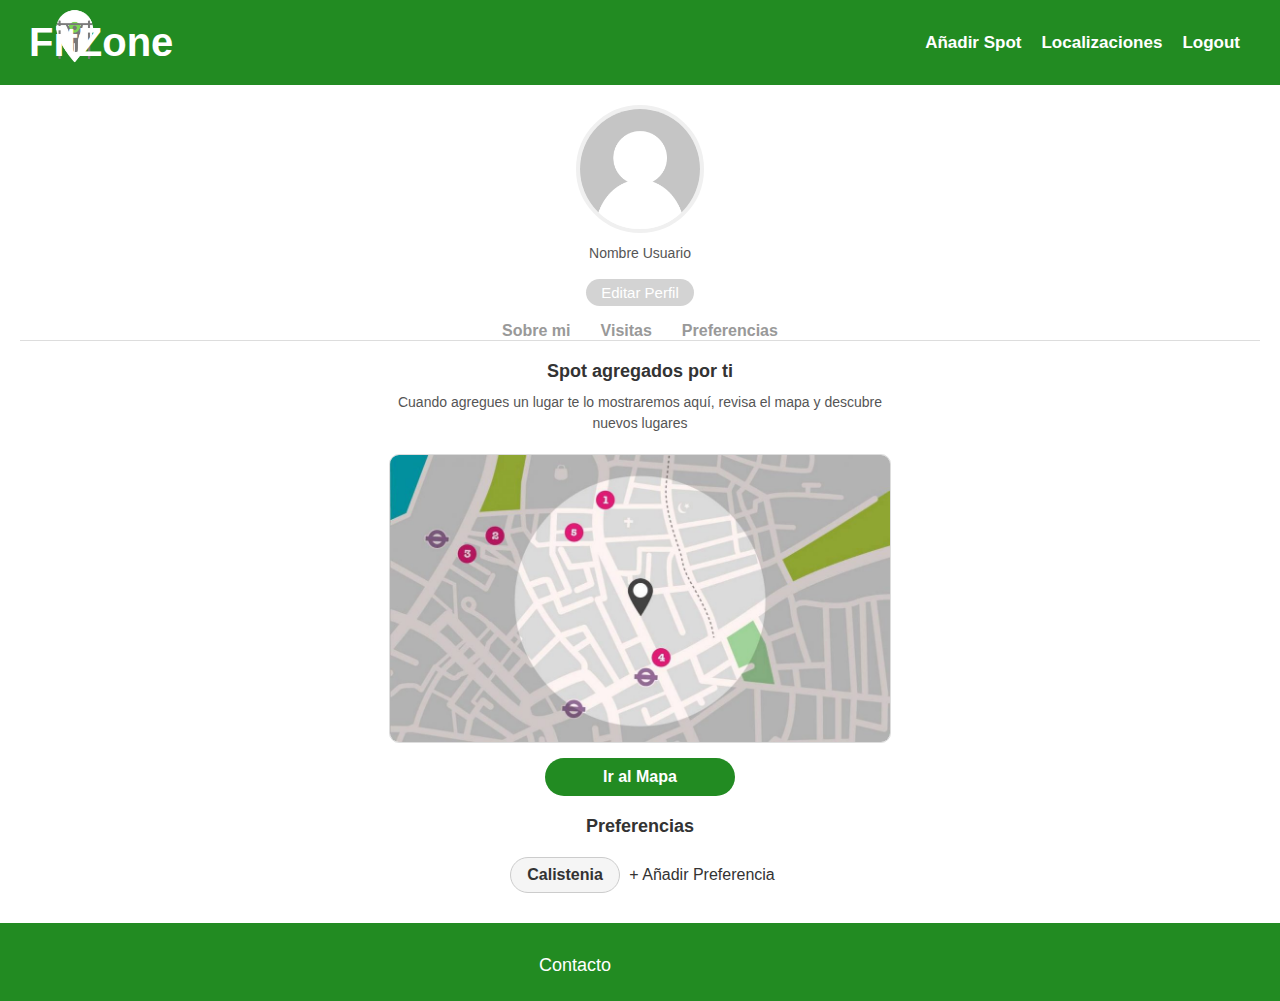
==== commit 701c1d20: "perfil act 2" ====
--- a/htmls/perfil.html
+++ b/htmls/perfil.html
@@ -20,7 +20,6 @@
     <section >
         <img class="foto-perfil" src="/htmls/perfil.png" alt="Foto de Perfil">
         <p class="nombre-usuario">Nombre Usuario</p>
-        <span>[x] Spots Visitados</span>
         <a class="editar-perfil" href="#">Editar Perfil</a>
         <ul>
             <li><a href="#">Sobre mi</a></li>
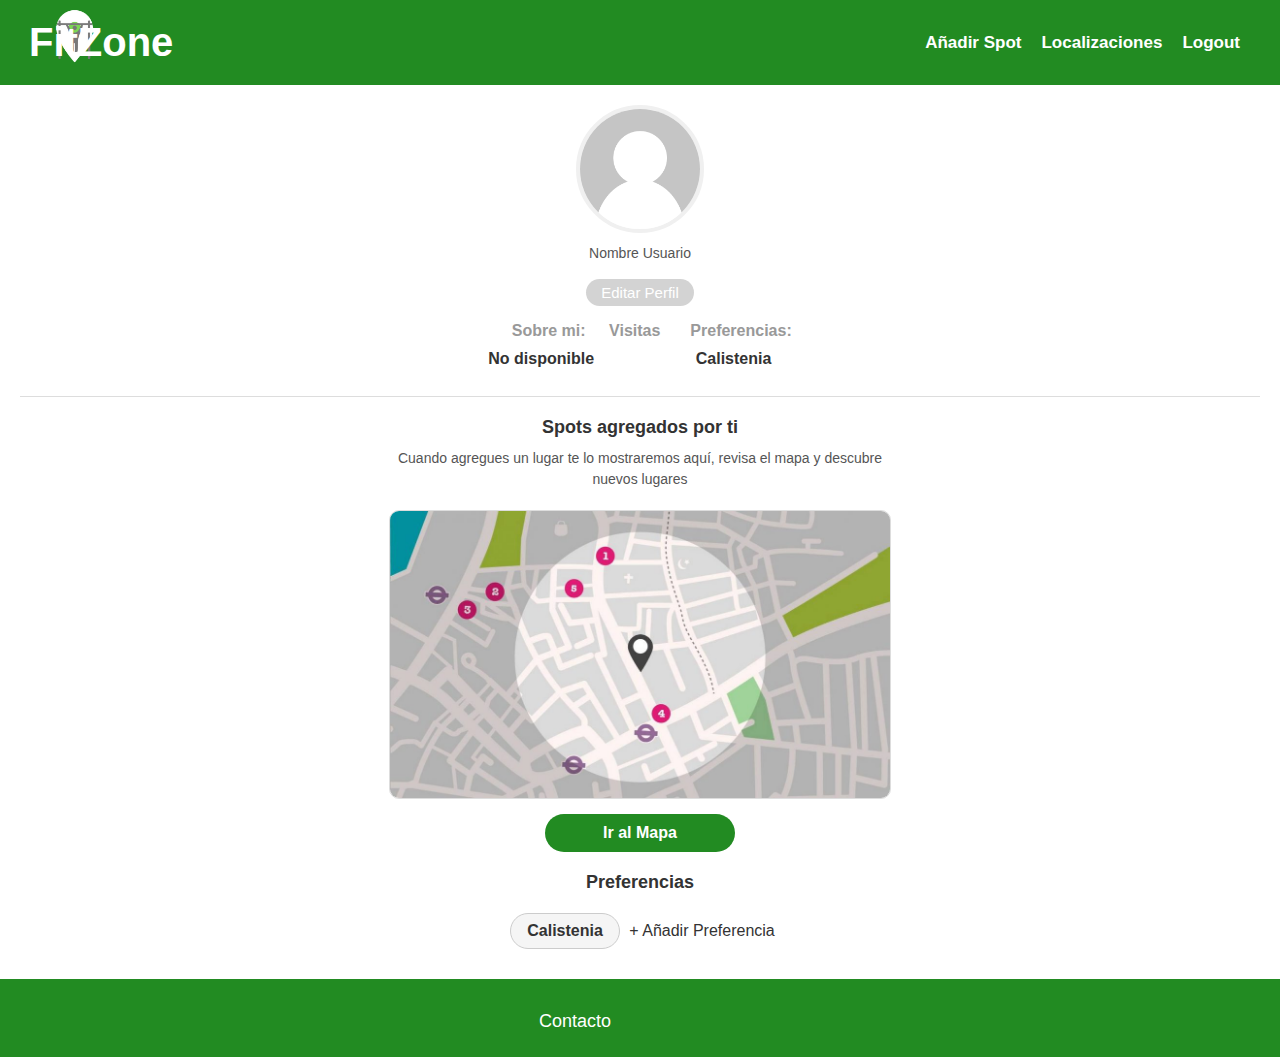
==== commit a04dfd0f: "perfil agregado" ====
--- a/htmls/perfil.html
+++ b/htmls/perfil.html
@@ -1,5 +1,5 @@
 <!DOCTYPE html>
-<html lang="en">
+<html lang="es">
 <head>
     <meta charset="UTF-8">
     <meta name="viewport" content="width=device-width, initial-scale=1.0">
@@ -15,26 +15,31 @@
             <li><a href="#">Localizaciones</a></li>
             <li><a href="#">Logout</a></li>
         </ul>
+    </nav>
 
-    </nav>
-    <section >
+    <section>
         <img class="foto-perfil" src="/htmls/perfil.png" alt="Foto de Perfil">
-        <p class="nombre-usuario">Nombre Usuario</p>
+        <p class="nombre-usuario" th:text="${nombreUsuario}">Nombre Usuario</p> 
         <a class="editar-perfil" href="#">Editar Perfil</a>
+
         <ul>
-            <li><a href="#">Sobre mi</a></li>
+            <li><a href="#">Sobre mi: <span th:text="${sobreMiUsuario}">No disponible</span></a></li> 
             <li><a href="#">Visitas</a></li>
-            <li><a href="#">Preferencias</a></li>
+            <li><a href="#">Preferencias: <span th:text="${preferencia}">Calistenia</span></a></li>
         </ul>
-        <h4>Spot agregados por ti</h4>
-            <p>Cuando agregues un lugar te lo mostraremos aquí, revisa el mapa y descubre nuevos lugares</p>
-            <img src="/htmls/mapa.jpg" alt="Mapa">
-            <a class="boton-ir-mapa" href="#">Ir al Mapa</a>
+
+        <h4>Spots agregados por ti</h4>
+        <p>Cuando agregues un lugar te lo mostraremos aquí, revisa el mapa y descubre nuevos lugares</p>
+        
+        <img src="/htmls/mapa.jpg" alt="Mapa">
+
+        <a class="boton-ir-mapa" href="#">Ir al Mapa</a>
+
         <h4>Preferencias</h4>
-        <span class="preferencias">Calistenia</span>
+        <span class="preferencias" th:text="${preferencia}">Calistenia</span>
         <a href="#">+ Añadir Preferencia</a>
+    </section>
 
-    </section>
     <footer>
         <ul>
             <li class="contactos">Contacto</li>
@@ -47,22 +52,23 @@
             <h2>Editar Perfil</h2>
             <form id="form-editar-perfil">
                 <label for="nombre">Nombre:</label>
-                <input type="text" id="nombre" name="nombre" placeholder="Ingresa tu nombre" required>
-    
+                <input type="text" id="nombre" name="nombre" placeholder="Ingresa tu nombre" th:value="${nombreUsuario}" required>
+
                 <label for="apellido">Apellido:</label>
-                <input type="text" id="apellido" name="apellido" placeholder="Ingresa tu apellido" required>
-                
+                <input type="text" id="apellido" name="apellido" placeholder="Ingresa tu apellido" th:value="${apellidoUsuario}" required>
+
                 <label for="sobreMi">Sobre mi:</label>
-                <input type="textarea">
+                <input type="textarea" th:value="${sobreMiUsuario}" placeholder="Escribe algo sobre ti">
 
                 <label for="subirImagen">Cambiar Foto de Perfil:</label>
                 <input type="file" name="foto-perfil" id="foto-perfil">
-    
+                
                 <button type="submit">Guardar Cambios</button>
                 <button type="button" id="cancelar-editar-perfil">Cancelar</button>
             </form>
         </div>
     </section>
+
     <script src="/htmls/script.js"></script>
 </body>
-</html>+</html>
